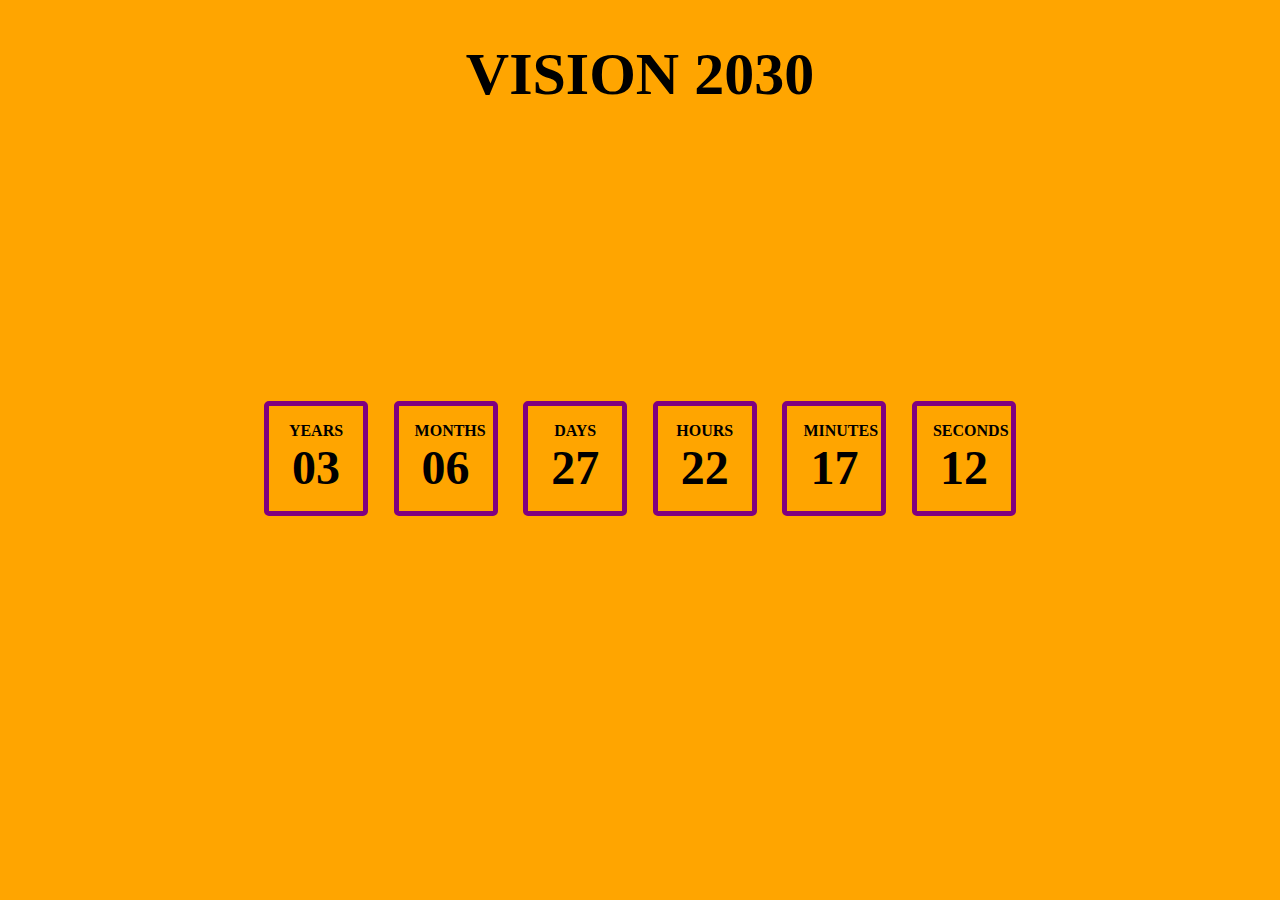
==== index.html @ 029eef0b "completed project" ====
<!DOCTYPE html>
<html>
<head>
    <meta name="viewport"content="width=device-width, initial-scale=1.0">
    <title>HAPPY HOLIDAYS PAGE</title>
    <link href="./styles.css" rel="stylesheet" type="text/css">
</head>
<body>
    <div class="container">
        <h1>vision 2030</h1>
        <div class="countdown-container">
            <div class="timer">
                <h3>years</h3>
                <span>00</span>
            </div>   
            <div class="timer">
                <h3>months</h3>
                <span>00</span>
            </div>   
            <div class="timer">
                <h3>days</h3>
                <span>00</span>
            </div>   
            <div class="timer">
                <h3>hours</h3>
                <span>00</span>
            </div>   
            <div class="timer">
                <h3>minutes</h3>
                <span>00</span>
            </div>   
            <div class="timer">
                <h3>seconds</h3>
                <span>00</span>
            </div>

        </div>


    </div>
    <script src="./script.js"></script>


</body>
</html>
---- styles.css ----
*{
    margin: 0;
    padding: 0;
    box-sizing: border-box;
}
body{
    width: 100vw;
    height: 100vh;
    display: flex ;
    justify-content: center;
    background-color: #FFA500;
}
.container{
    width: 80%;
    margin-top: 2rem;
    margin-bottom: 2rem;
    display:flex;
    flex-direction: column;
    align-items: center;
    justify-content: center;
    position:relative;
}
.container h1{
    position: absolute;
    top: 0.5rem;
    text-align: center;
    font-size: 60px;
    text-transform: uppercase;
}
.countdown-container{
    width: 80%;
    padding: 1rem;
    display:flex;
    align-items: center;
    justify-content: space-evenly;
    align-self: center;
    margin:1rem auto 0 auto;
}
.timer{
    border: 5px solid #800080 ;
    padding: 1rem;
    text-align: center;
    width: 6.5rem;
    border-radius: 5px;
    margin:0.5rem;
}
.timer h3{
    font-size: 1rem;
    text-transform: uppercase;
}
.timer span{
    font-size: 3rem;
    font-weight: 900;
}

@media(max-width:800px){
    .countdown-container{
        margin-top: 5rem;
        width: 90%;
        flex-wrap: wrap;
    }
    .timer h3{
        font-size: 0.9rem;
    }
    .container h1{
        font-size: 40px;
    }
    


}
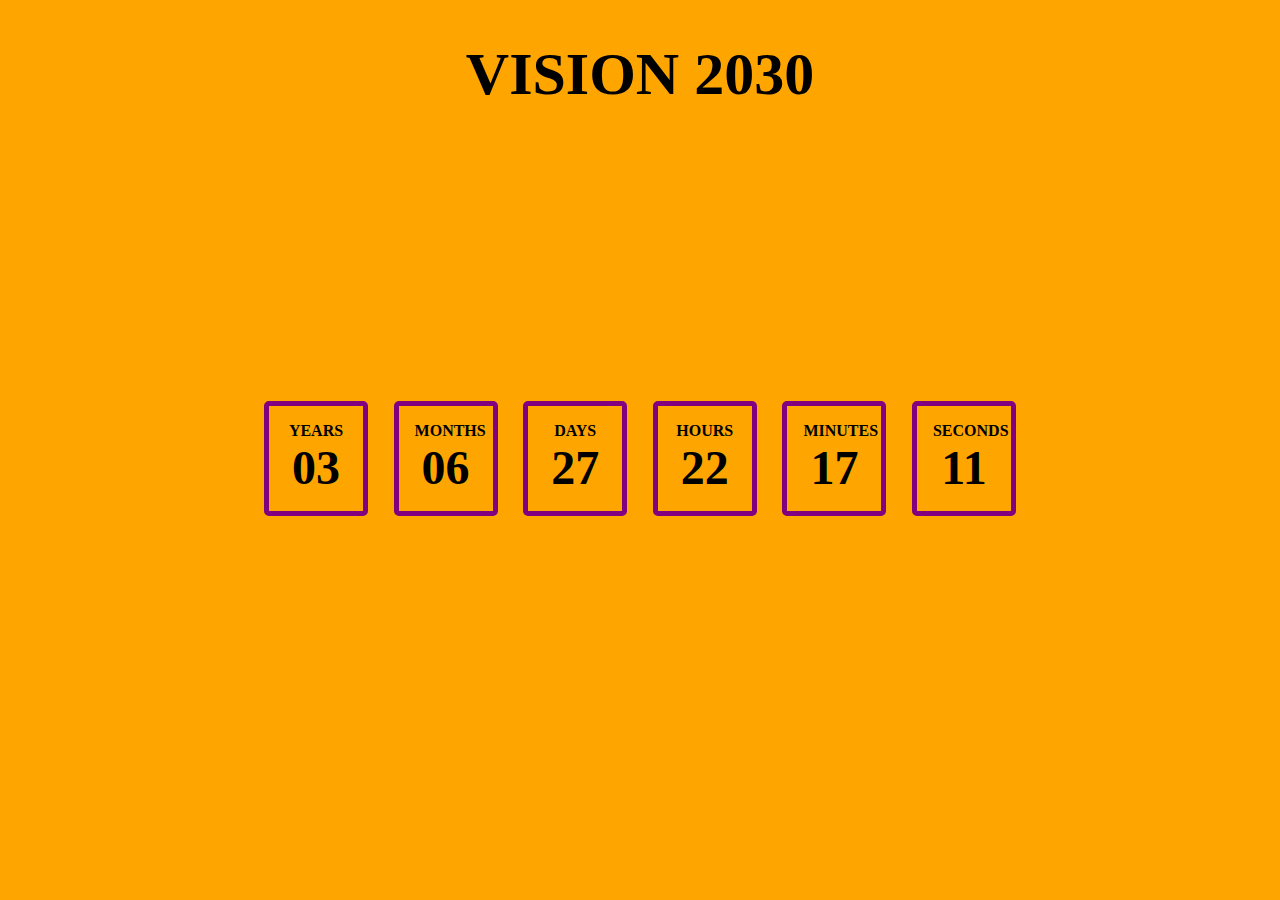
==== commit 4fb11bb4: "updated title" ====
--- a/index.html
+++ b/index.html
@@ -2,7 +2,7 @@
 <html>
 <head>
     <meta name="viewport"content="width=device-width, initial-scale=1.0">
-    <title>HAPPY HOLIDAYS PAGE</title>
+    <title>VISION 2030</title>
     <link href="./styles.css" rel="stylesheet" type="text/css">
 </head>
 <body>
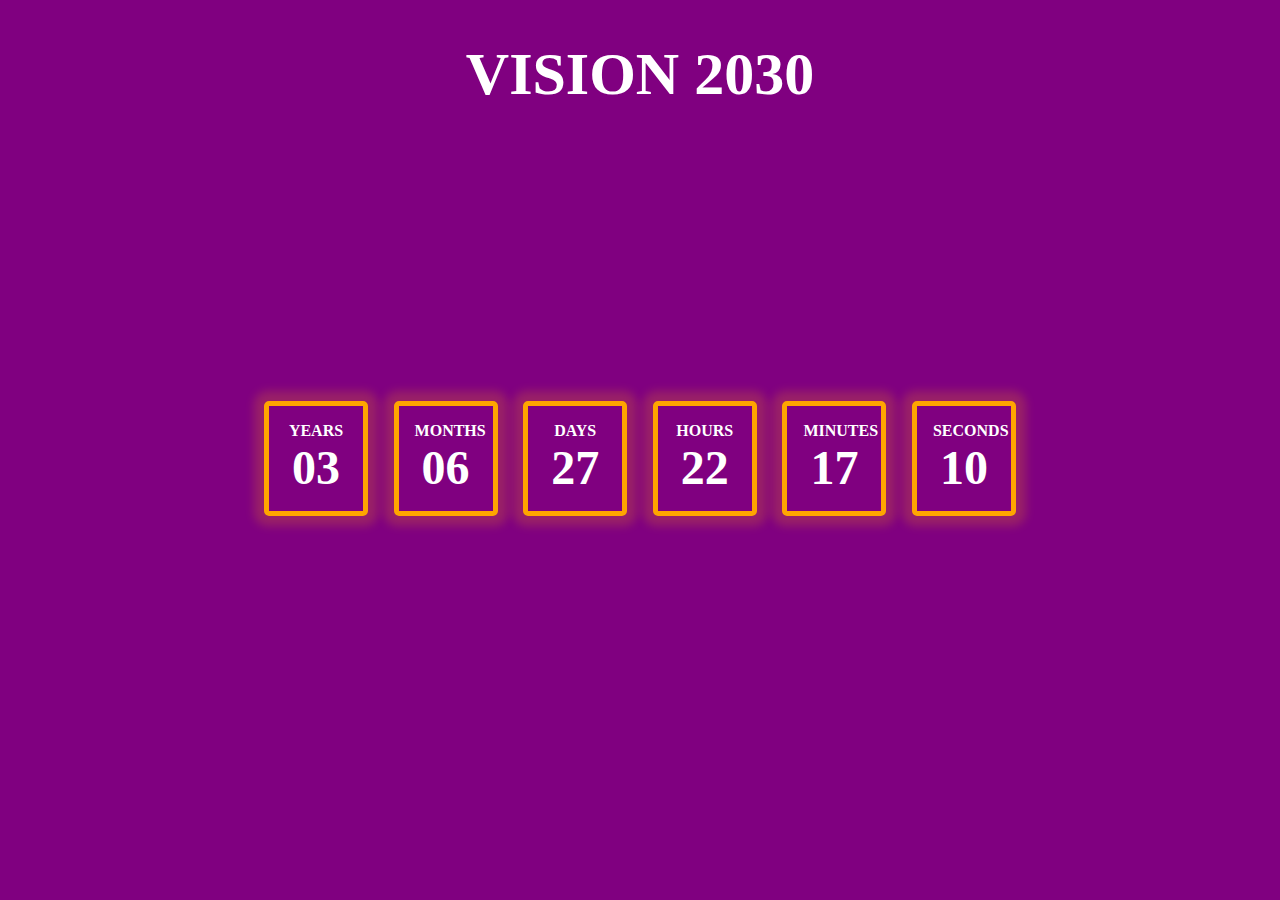
==== commit 1b8dc78e: "added comments" ====
--- a/index.html
+++ b/index.html
@@ -8,6 +8,7 @@
 <body>
     <div class="container">
         <h1>vision 2030</h1>
+        <!-- container to hold countdown timers -->
         <div class="countdown-container">
             <div class="timer">
                 <h3>years</h3>
--- a/styles.css
+++ b/styles.css
@@ -8,7 +8,8 @@
     height: 100vh;
     display: flex ;
     justify-content: center;
-    background-color: #FFA500;
+    background-color: #800080;
+    color: white;
 }
 .container{
     width: 80%;
@@ -27,6 +28,7 @@
     font-size: 60px;
     text-transform: uppercase;
 }
+/* container that holds the countdown timers */
 .countdown-container{
     width: 80%;
     padding: 1rem;
@@ -36,13 +38,15 @@
     align-self: center;
     margin:1rem auto 0 auto;
 }
+/* each individual countdown timer */
 .timer{
-    border: 5px solid #800080 ;
+    border: 5px solid #FFA500 ;
     padding: 1rem;
     text-align: center;
     width: 6.5rem;
     border-radius: 5px;
     margin:0.5rem;
+    box-shadow: 0 0 10px 10px rgba(255, 165, 0, 0.2);
 }
 .timer h3{
     font-size: 1rem;
@@ -52,6 +56,7 @@
     font-size: 3rem;
     font-weight: 900;
 }
+/* styling for smaller screens */
 
 @media(max-width:800px){
     .countdown-container{
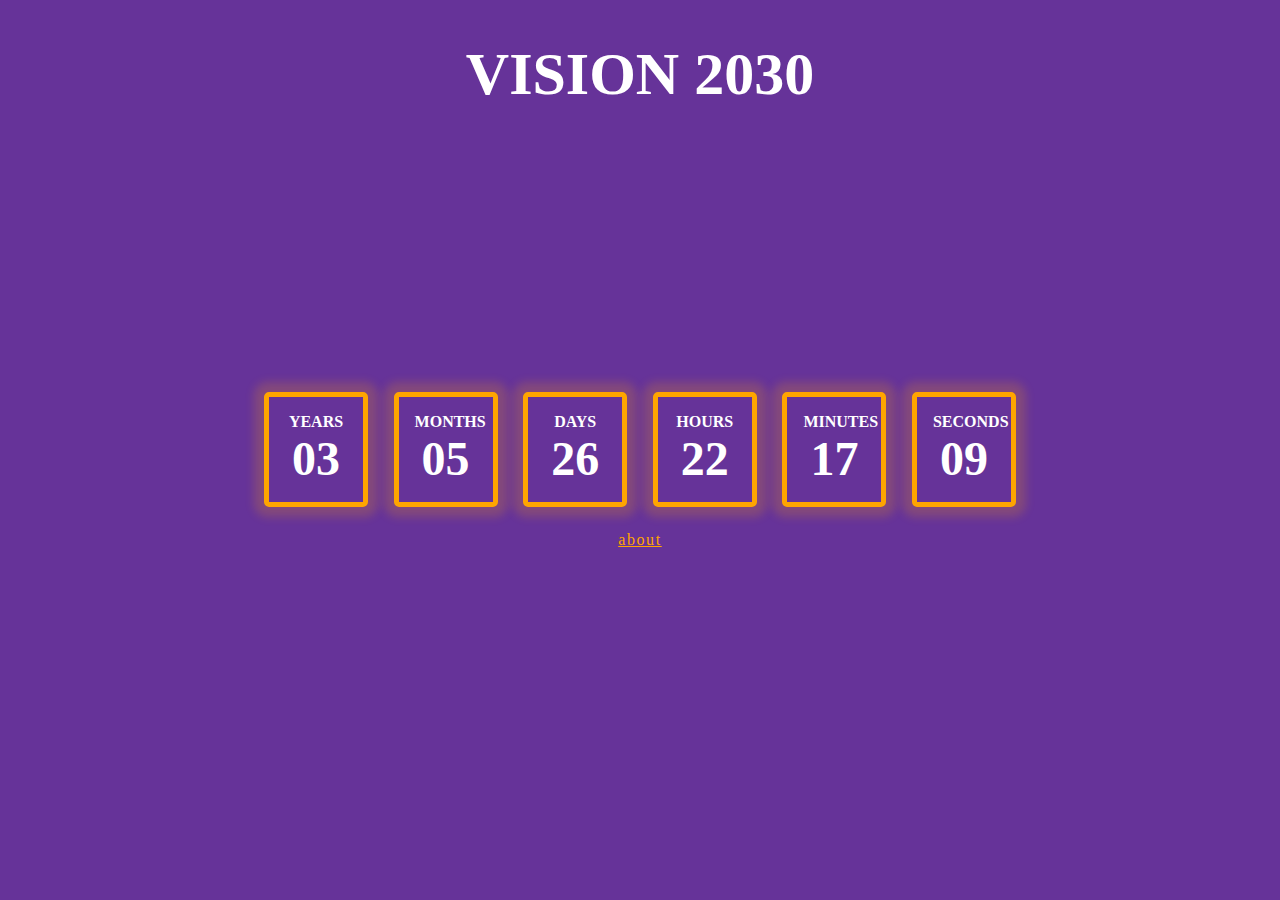
==== commit dc12ed16: "added an about page" ====
--- a/index.html
+++ b/index.html
@@ -37,7 +37,7 @@
 
         </div>
 
-
+<a href="./about.html">about</a>
     </div>
     <script src="./script.js"></script>
 
--- a/styles.css
+++ b/styles.css
@@ -8,7 +8,7 @@
     height: 100vh;
     display: flex ;
     justify-content: center;
-    background-color: #800080;
+    background-color: #663399;
     color: white;
 }
 .container{
@@ -74,3 +74,8 @@
 
 
 }
+a{
+    color: #FFA500;
+    letter-spacing: 0.1rem;
+    cursor: pointer;
+}
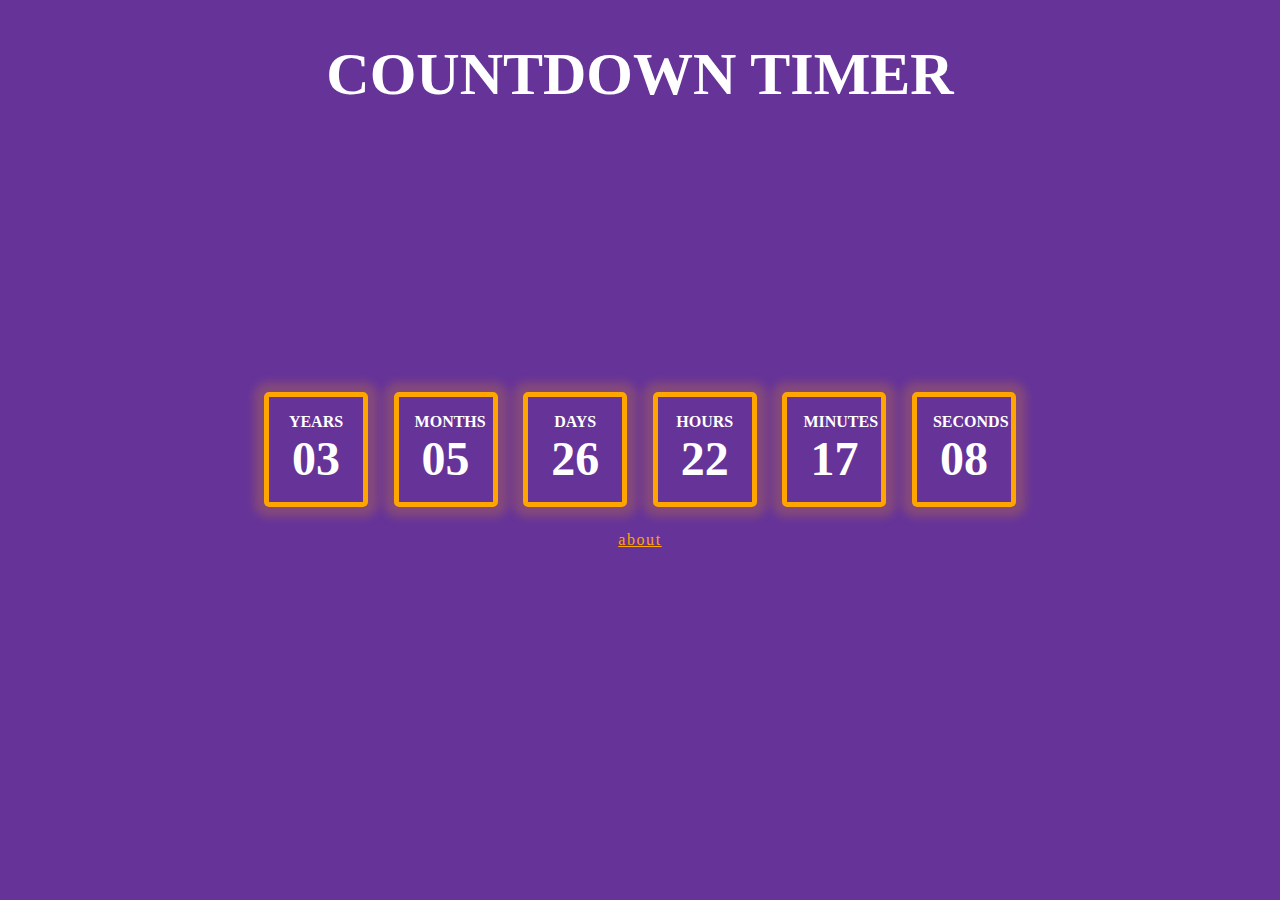
==== commit 79ab629f: "changed title" ====
--- a/index.html
+++ b/index.html
@@ -7,7 +7,7 @@
 </head>
 <body>
     <div class="container">
-        <h1>vision 2030</h1>
+        <h1>COUNTDOWN TIMER</h1>
         <!-- container to hold countdown timers -->
         <div class="countdown-container">
             <div class="timer">
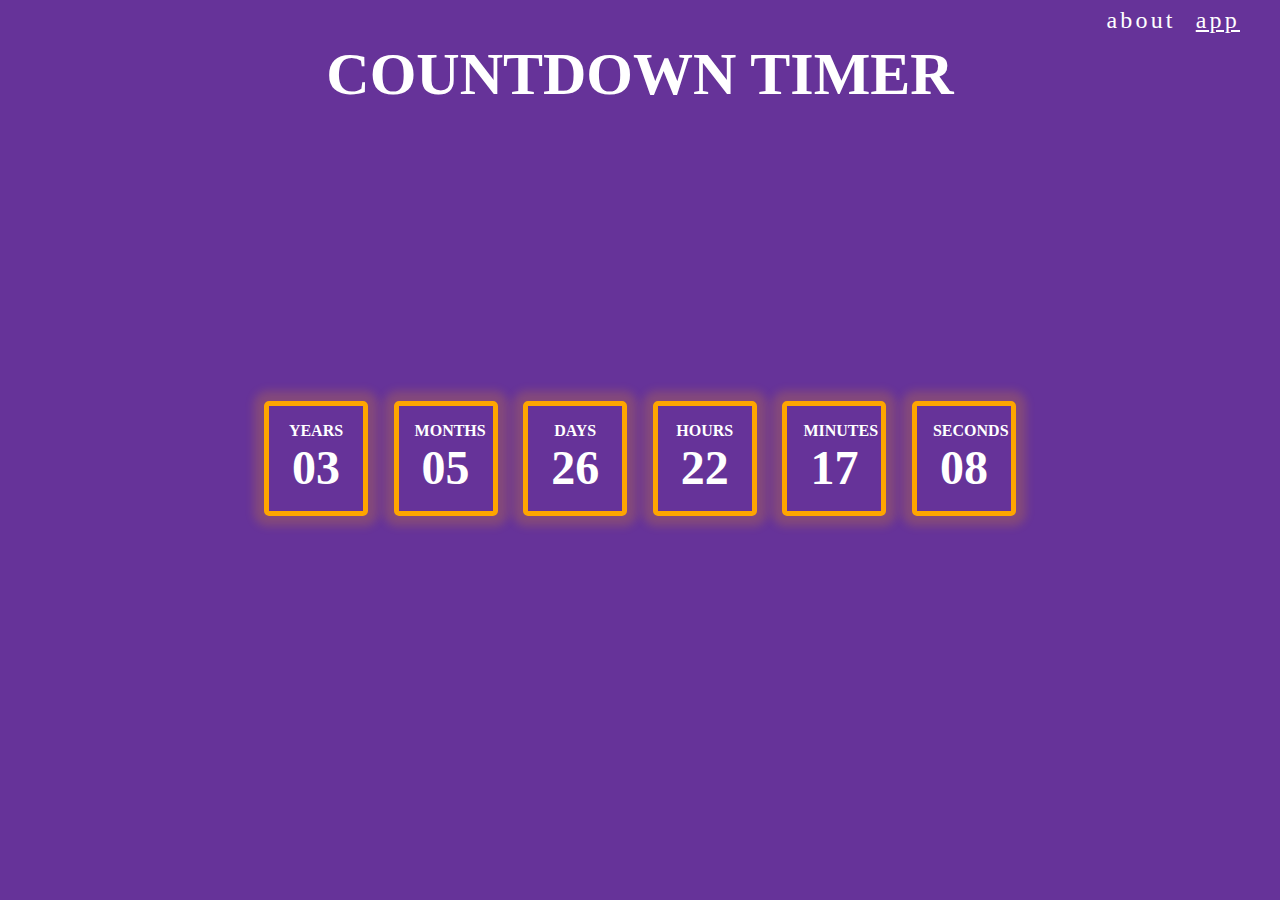
==== commit f989fad8: "created navigation" ====
--- a/index.html
+++ b/index.html
@@ -6,6 +6,15 @@
     <link href="./styles.css" rel="stylesheet" type="text/css">
 </head>
 <body>
+    <header>
+        <nav>
+            <div class="nav-links">
+                <a href="./about.html">about</a>
+                <a href="./index.html" class="line">app</a>
+            </div>
+
+        </nav>
+    </header>
     <div class="container">
         <h1>COUNTDOWN TIMER</h1>
         <!-- container to hold countdown timers -->
@@ -37,7 +46,7 @@
 
         </div>
 
-<a href="./about.html">about</a>
+
     </div>
     <script src="./script.js"></script>
 
--- a/styles.css
+++ b/styles.css
@@ -11,6 +11,33 @@
     background-color: #663399;
     color: white;
 }
+/*nav styles*/
+header{
+    position: absolute;
+    top: 0;
+    left: 0;
+    right: 0;
+    display: flex;
+    justify-content: flex-end;
+    align-items: center;
+    padding: 0 2rem;
+
+    height: 2.5rem;
+}
+header nav .nav-links a{
+    color: #fff;
+    letter-spacing: 0.1rem;
+    cursor: pointer;
+    margin:  0.5rem;
+    font-size: 1.5rem;
+    text-decoration: none;
+    letter-spacing: 0.2rem;
+
+}
+header nav .nav-links a:hover{
+    color: #FFA500;
+}
+
 .container{
     width: 80%;
     margin-top: 2rem;
@@ -74,8 +101,9 @@
 
 
 }
-a{
-    color: #FFA500;
-    letter-spacing: 0.1rem;
-    cursor: pointer;
+.line{
+    text-decoration: underline !important;
+    padding: 0.5rem 0;
 }
+
+
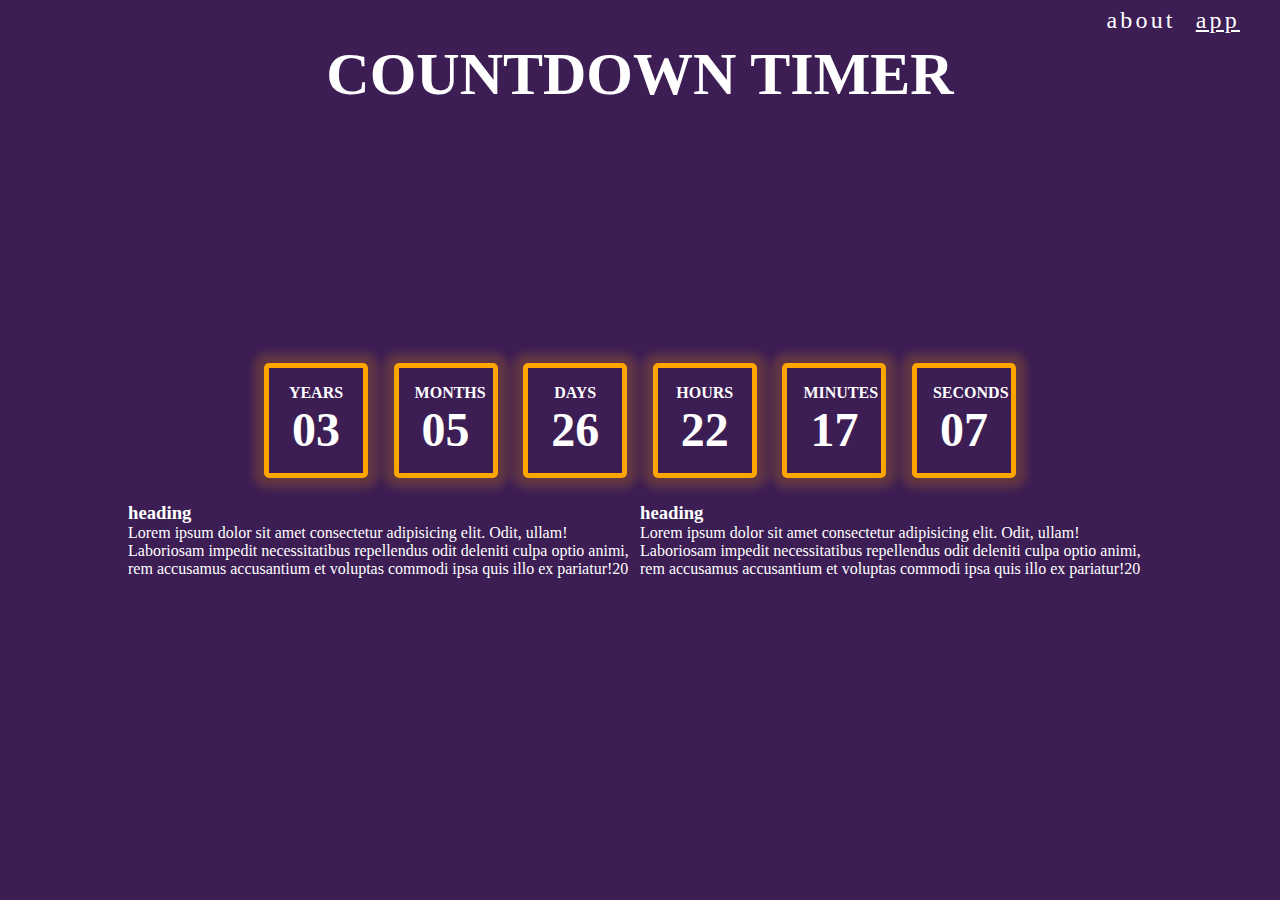
==== commit 8349c532: "changed background color" ====
--- a/index.html
+++ b/index.html
@@ -45,8 +45,17 @@
             </div>
 
         </div>
-
-
+        <div class="tiles">
+            <div class="tile">
+                <h3>heading</h3>
+                <p>Lorem ipsum dolor sit amet consectetur adipisicing elit. Odit, ullam! Laboriosam impedit necessitatibus repellendus odit deleniti culpa optio animi, rem accusamus accusantium et voluptas commodi ipsa quis illo ex pariatur!20</p>
+            </div>
+            <div class="tile">
+                <h3>heading</h3>
+                <p>Lorem ipsum dolor sit amet consectetur adipisicing elit. Odit, ullam! Laboriosam impedit necessitatibus repellendus odit deleniti culpa optio animi, rem accusamus accusantium et voluptas commodi ipsa quis illo ex pariatur!20</p>
+            </div>
+        </div>
+        </div>
     </div>
     <script src="./script.js"></script>
 
--- a/styles.css
+++ b/styles.css
@@ -8,11 +8,11 @@
     height: 100vh;
     display: flex ;
     justify-content: center;
-    background-color: #663399;
+    background-color: #3c1d54;
     color: white;
 }
 /*nav styles*/
-header{
+header{ 
     position: absolute;
     top: 0;
     left: 0;
@@ -21,8 +21,8 @@
     justify-content: flex-end;
     align-items: center;
     padding: 0 2rem;
+    height: 2.5rem;
 
-    height: 2.5rem;
 }
 header nav .nav-links a{
     color: #fff;
@@ -105,5 +105,9 @@
     text-decoration: underline !important;
     padding: 0.5rem 0;
 }
+.tiles{
+    width: 100%;
+    display: flex;
+    flex-direction: row;
+}
 
-
